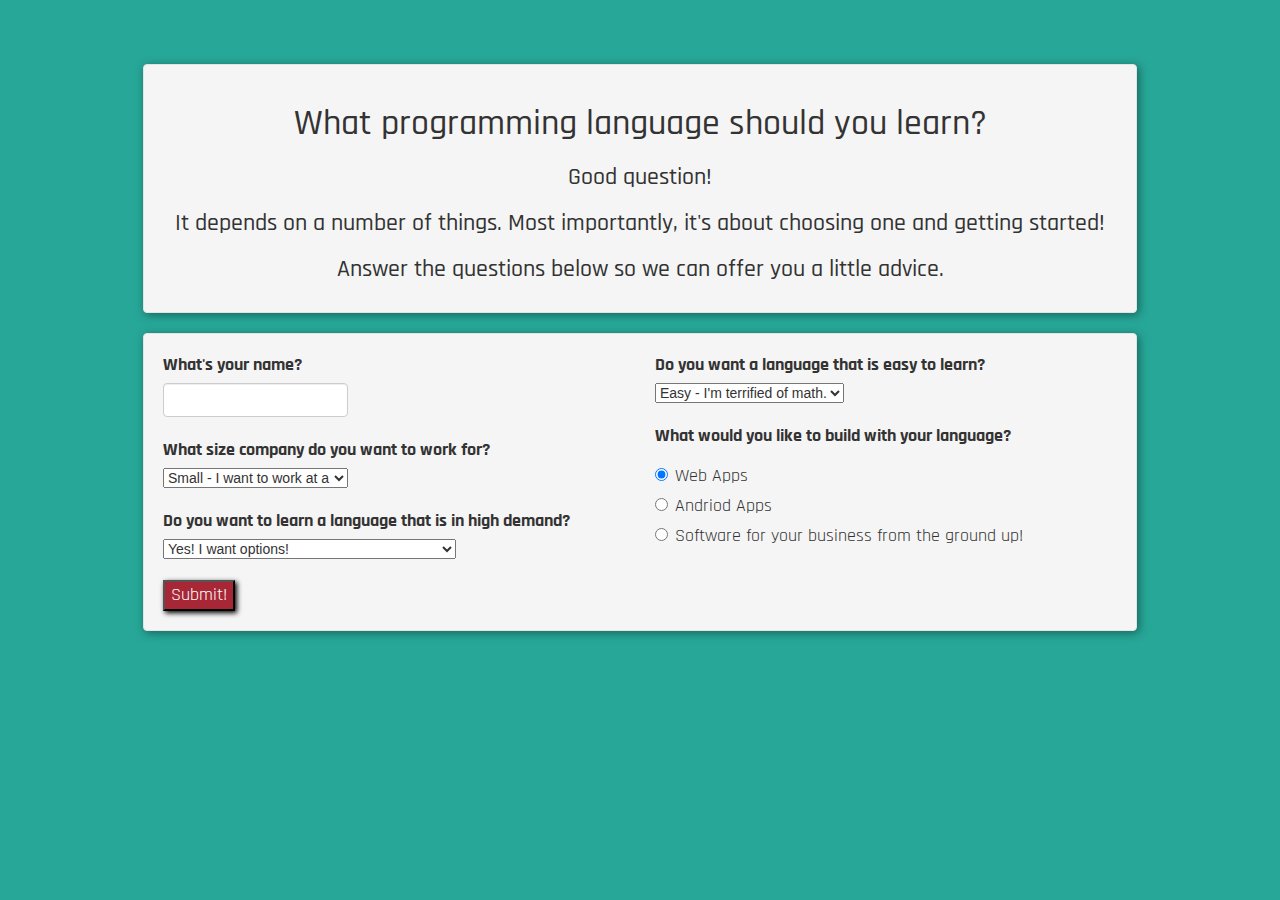
==== index.html @ 6e9ae2db "adjust form placement in html. It will make the js work." ====
<!DOCTYPE html>
<html>
  <head>
    <meta charset="utf-8">
    <link rel="stylesheet" href="css/bootstrap.css">
    <link href="https://fonts.googleapis.com/css?family=Rajdhani:400,500,700" rel="stylesheet">
    <link rel="stylesheet" href="css/styles.css">
    <script src="js/jquery-3.1.1.js" type="text/javascript"></script>
    <script src="js/scripts.js" type="text/javascript"></script>
    <title>Track Suggestions</title>
  </head>
  <body>
    <div class="container">
      <div id="heading" class="well">
          <h1>What programming language should you learn?</h1>
          <h3>Good question!</h3>
          <h3>It depends on a number of things.  Most importantly, it's about choosing one and getting started!</h3>
          <h3>Answer the questions below so we can offer you a little advice.</h3>
      </div>

      <div class="well">
        <div class="row">
          <div class="col-md-6">
            <div id="blank">
              <form>
                <div class="form-group">
                  <label for="name">What's your name?</label>
                  <input id="name" class="form-control" type="text">
                </div>
              </form>
            </div>
            <form class="company-size">
              <label for="size">What size company do you want to work for?</label>
              <select id="size">
                <option value="small">Small - I want to work at a start up.  I have big ideas!</option>
                <option value="medium">Medium - I prefer not too small / not too big.  </option>
                <option value="large">Corporate - I want job security, a 401K, and I have kids to put through school!</option>
                <option value="no-care">Meh, I really don't care, as long as I don't hate my job.</option>
              </select>
            </form>
            <form class="" action="index.html" method="post">

              <label for="demand">Do you want to learn a language that is in high demand?</label>
              <select id="demand">
                <option value="high">Yes! I want options!</option>
                <option value="no-matter">I just want to learn a language that I'll enjoy.</option>
              </select>
              <button type="submit" name="button">Submit!</button>
            </form>
          </div>
          <div class="col-md-6">
            <div class="form-group">
              <form class="questions">
                <label for="simple">Do you want a language that is easy to learn?</label>
                <select id="simple">
                  <option value="easy">Easy - I'm terrified of math.</option>
                  <option value="whatever">I don't care.  Bring it on!</option>
                </select>
                <label for="what">What would you like to build with your language?</label>
                <div id="what">
                  <div class="radio">
                    <label>
                      <input type="radio" name="build" value="web-apps" checked>
                      Web Apps
                    </label>
                  </div>
                  <div class="radio">
                    <label>
                      <input type="radio" name="build" value="android-apps">
                      Andriod Apps
                    </label>
                  </div>
                  <div class="radio">
                    <label>
                      <input type="radio" name="build" value="software">
                      Software for your business from the ground up!
                    </label>
                  </div>
                </div>
              </form>
            </div>
          </div>
        </div>
      </div>
      <div id="show" class="well">
        <h4><span class="addressed"></span> based on the answers you chose, we think you'd best be suited to learn <span class="lang"></span>.  We hope this helped.  Best of luck to you!</h4>
        <img id="php" src="img/php.png" alt="picture of php logo">
        <img id="ruby" src="img/ruby.jpg" alt="picture of ruby logo">
        <img id="java" src="img/java.png" alt="picture of java logo">
      </div>
    </div>
  </body>
</html>
---- css/styles.css ----
/*****************
FONTS
*****************/
body {
  font-family: 'Rajdhani', sans-serif;
}

#heading h3 {
  /*line-height: 2em;*/
}

label {
  font-size: 1.25em;
}

select {
  font-family: sans-serif;;
}

button {
  font-size: 1.25em;
}

/*****************
LAYOUT
*****************/

body {
  margin-top: 5%;
}

.container {
  width: 80%;
}

.btn,
#blank,
#size,
#demand,
#simple,
#what {
  display: block;
}

#blank,
#size,
#demand,
#simple,
#what {
  margin-bottom: 1.5em;
}

#blank,
#size {
  width: 40%;
}

button {
  align
}

#show,
#heading {
  text-align: center;
}

img {
  width: 500px;
  display: block;
  margin: 0 auto;
}

#show {
  display: none;
}
/*****************
COLOR
*****************/

body {
  background-color: #27a798;
}

.well,
.panel,
button {
  box-shadow: 2px 2px 10px #17645b;
}

button {
  background-color: #a72736;
  color: white;
  box-shadow: 2px 2px 5px #000;
}
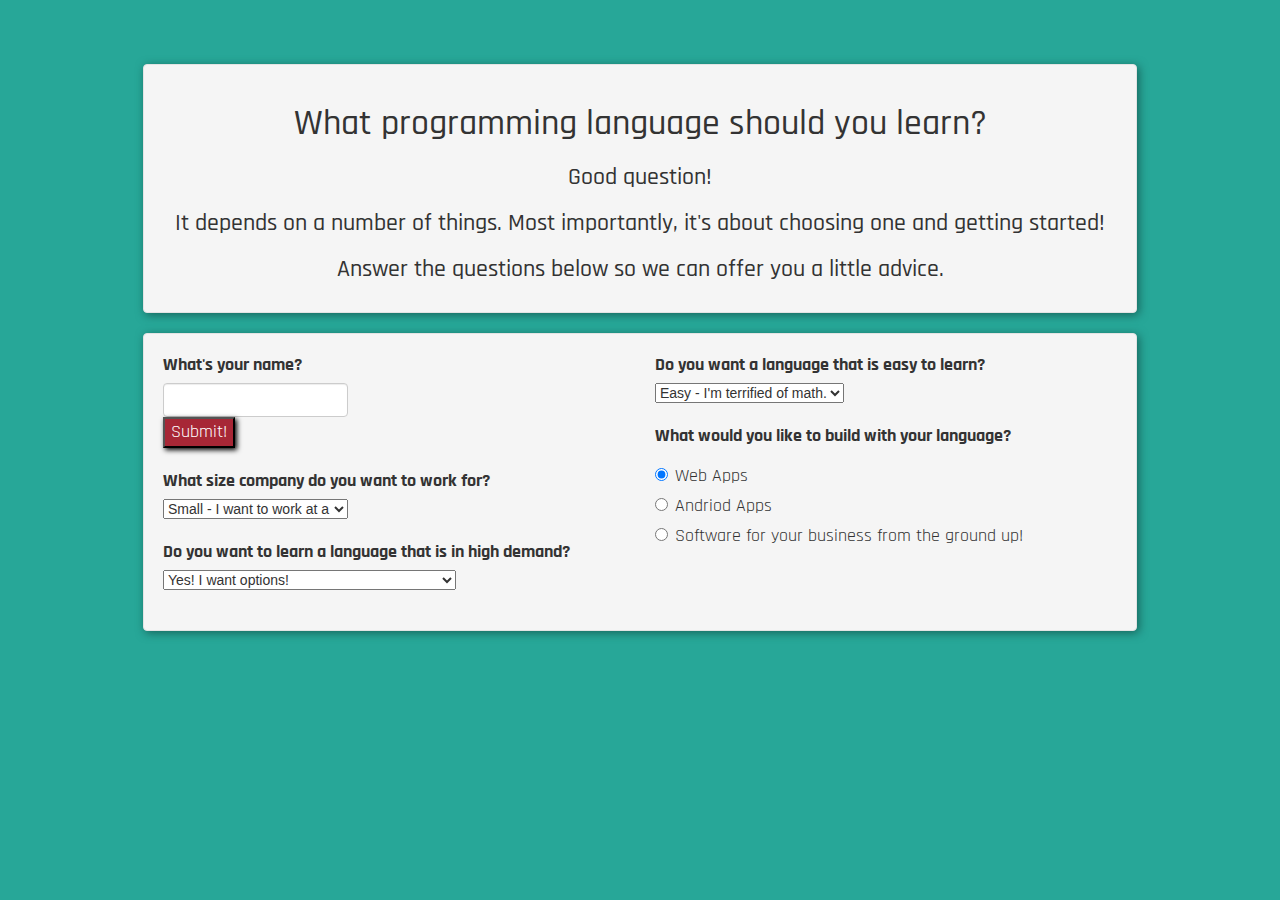
==== commit b8c41e6f: "switched name and #blank around, replaced class addressed with class name in #show. JS will now work" ====
--- a/index.html
+++ b/index.html
@@ -21,15 +21,16 @@
       <div class="well">
         <div class="row">
           <div class="col-md-6">
-            <div id="blank">
+            <div id="blank" class="form-group">
               <form>
                 <div class="form-group">
                   <label for="name">What's your name?</label>
                   <input id="name" class="form-control" type="text">
+                  <button type="submit" name="button">Submit!</button>
                 </div>
               </form>
             </div>
-            <form class="company-size">
+            <div class="company-size">
               <label for="size">What size company do you want to work for?</label>
               <select id="size">
                 <option value="small">Small - I want to work at a start up.  I have big ideas!</option>
@@ -37,53 +38,49 @@
                 <option value="large">Corporate - I want job security, a 401K, and I have kids to put through school!</option>
                 <option value="no-care">Meh, I really don't care, as long as I don't hate my job.</option>
               </select>
-            </form>
-            <form class="" action="index.html" method="post">
-
+            </div>
+            <div class="demand">
               <label for="demand">Do you want to learn a language that is in high demand?</label>
               <select id="demand">
                 <option value="high">Yes! I want options!</option>
                 <option value="no-matter">I just want to learn a language that I'll enjoy.</option>
               </select>
-              <button type="submit" name="button">Submit!</button>
-            </form>
+            </div>
           </div>
           <div class="col-md-6">
-            <div class="form-group">
-              <form class="questions">
+              <div class="form-group">
                 <label for="simple">Do you want a language that is easy to learn?</label>
                 <select id="simple">
                   <option value="easy">Easy - I'm terrified of math.</option>
                   <option value="whatever">I don't care.  Bring it on!</option>
                 </select>
-                <label for="what">What would you like to build with your language?</label>
-                <div id="what">
-                  <div class="radio">
-                    <label>
-                      <input type="radio" name="build" value="web-apps" checked>
-                      Web Apps
-                    </label>
-                  </div>
-                  <div class="radio">
-                    <label>
-                      <input type="radio" name="build" value="android-apps">
-                      Andriod Apps
-                    </label>
-                  </div>
-                  <div class="radio">
-                    <label>
-                      <input type="radio" name="build" value="software">
-                      Software for your business from the ground up!
-                    </label>
-                  </div>
+              </div>
+              <div id="what">
+                <label for="radio">What would you like to build with your language?</label>
+                <div class="radio">
+                  <label>
+                    <input type="radio" name="build" value="web-apps" checked>
+                    Web Apps
+                  </label>
                 </div>
-              </form>
+                <div class="radio">
+                  <label>
+                    <input type="radio" name="build" value="android-apps">
+                    Andriod Apps
+                  </label>
+                </div>
+                <div class="radio">
+                  <label>
+                    <input type="radio" name="build" value="software">
+                    Software for your business from the ground up!
+                  </label>
+                </div>
+              </div>
             </div>
-          </div>
         </div>
       </div>
       <div id="show" class="well">
-        <h4><span class="addressed"></span> based on the answers you chose, we think you'd best be suited to learn <span class="lang"></span>.  We hope this helped.  Best of luck to you!</h4>
+        <h4><span class="name"></span> based on the answers you chose, we think you'd best be suited to learn <span class="lang"></span>.  We hope this helped.  Best of luck to you!</h4>
         <img id="php" src="img/php.png" alt="picture of php logo">
         <img id="ruby" src="img/ruby.jpg" alt="picture of ruby logo">
         <img id="java" src="img/java.png" alt="picture of java logo">
--- a/css/styles.css
+++ b/css/styles.css
@@ -24,6 +24,9 @@
 /*****************
 LAYOUT
 *****************/
+#show {
+  display: none;
+}
 
 body {
   margin-top: 5%;
@@ -70,9 +73,7 @@
   margin: 0 auto;
 }
 
-#show {
-  display: none;
-}
+
 /*****************
 COLOR
 *****************/
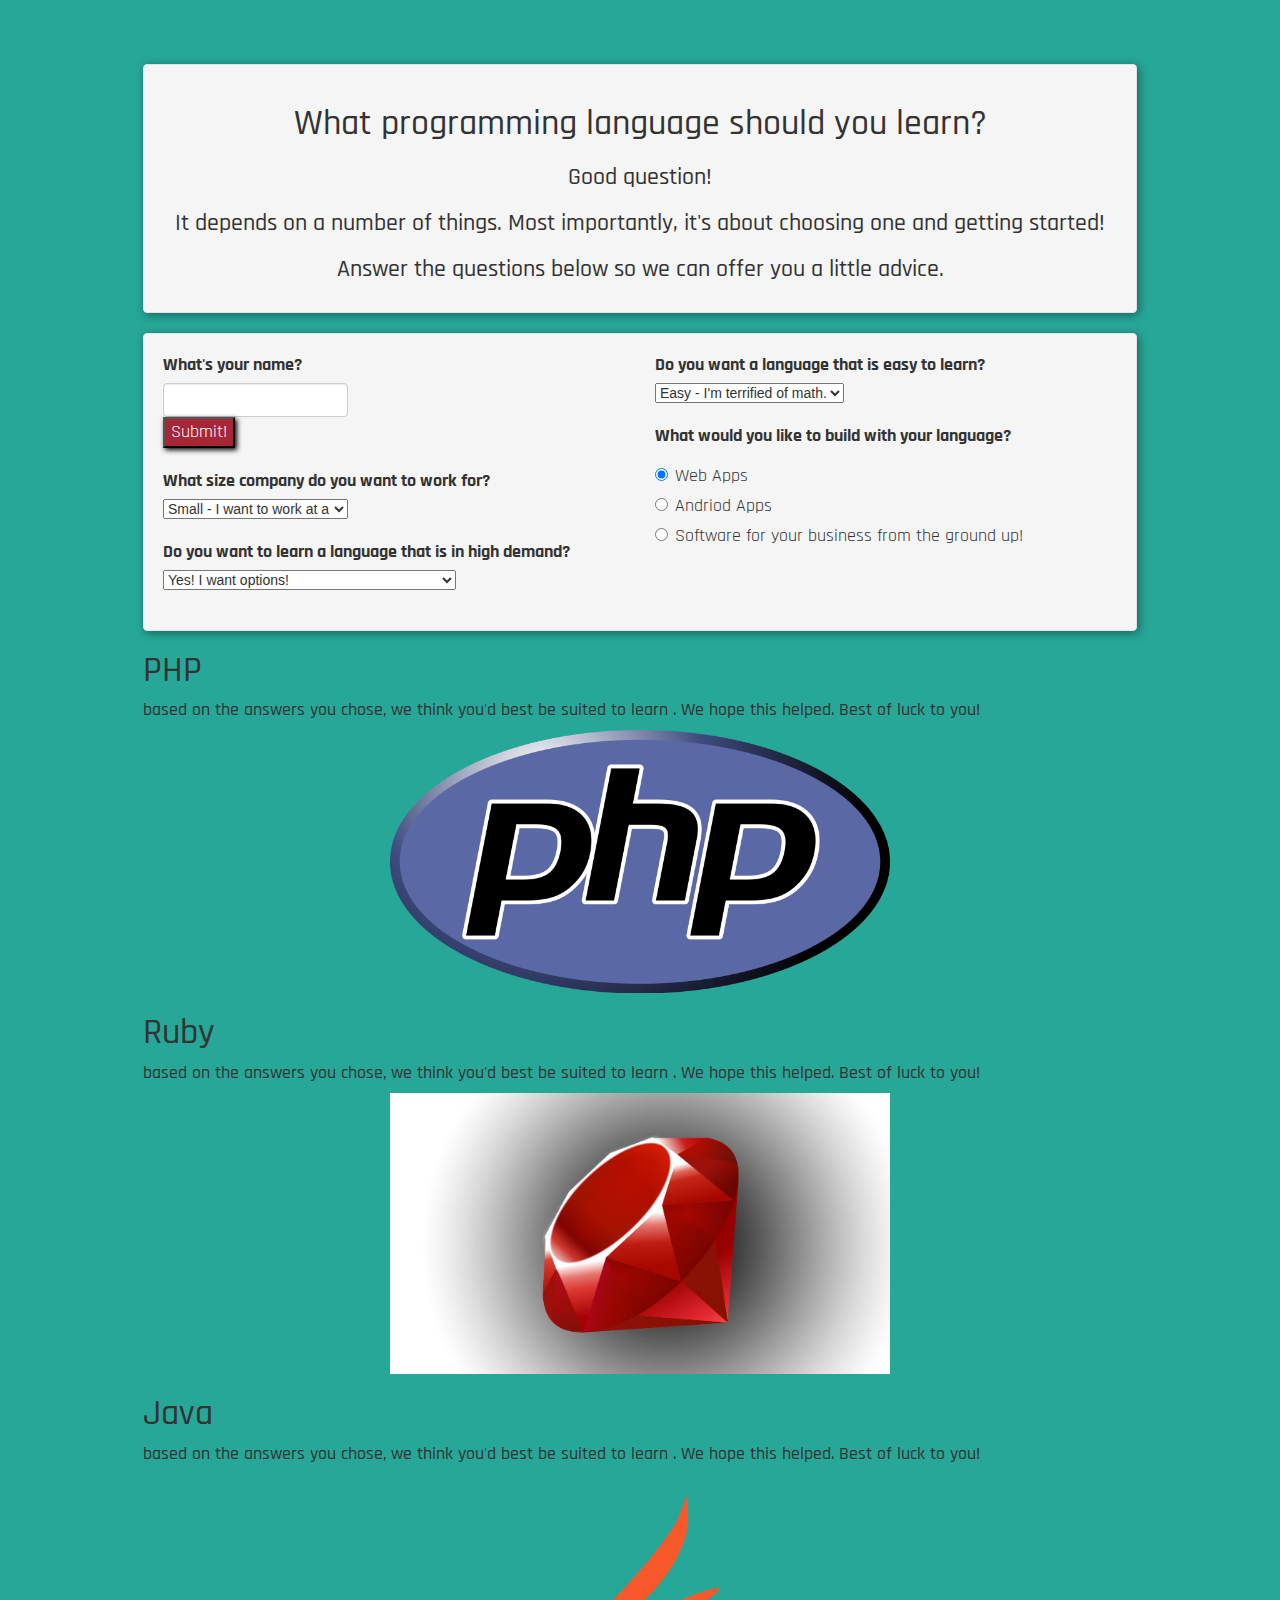
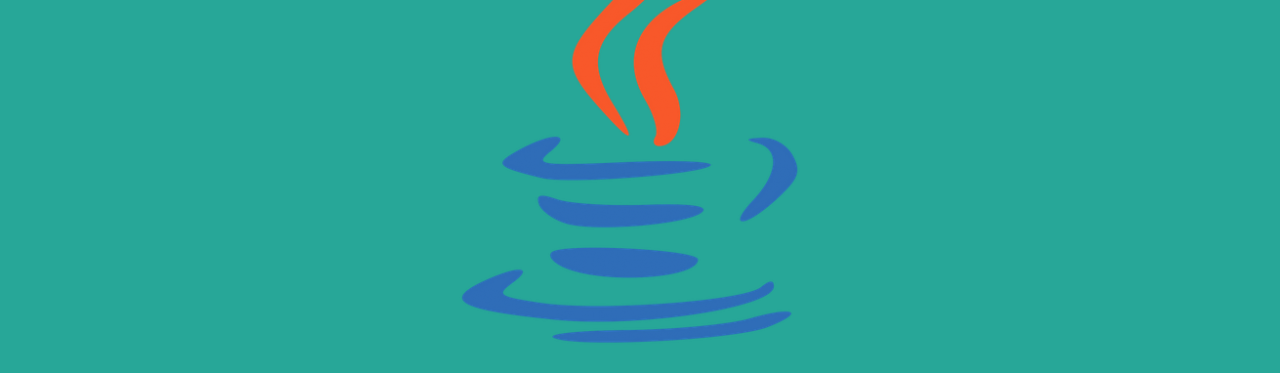
==== commit c8945e1c: "set up html for better branching, by adding individual sections for ruby, java, and php" ====
--- a/index.html
+++ b/index.html
@@ -79,11 +79,21 @@
             </div>
         </div>
       </div>
-      <div id="show" class="well">
+      <div id="php">
+        <h1>PHP</h1>
         <h4><span class="name"></span> based on the answers you chose, we think you'd best be suited to learn <span class="lang"></span>.  We hope this helped.  Best of luck to you!</h4>
-        <img id="php" src="img/php.png" alt="picture of php logo">
-        <img id="ruby" src="img/ruby.jpg" alt="picture of ruby logo">
+        <img id="php-logo" src="img/php.png" alt="picture of php logo">
+      </div>
+      <div id="ruby">
+        <h1>Ruby</h1>
+        <h4><span class="name"></span> based on the answers you chose, we think you'd best be suited to learn <span class="lang"></span>.  We hope this helped.  Best of luck to you!</h4>
+        <img id="ruby-logo" src="img/ruby.jpg" alt="picture of ruby logo">
+      </div>
+      <div id="java">
+        <h1>Java</h1>
+        <h4><span class="name"></span> based on the answers you chose, we think you'd best be suited to learn <span class="lang"></span>.  We hope this helped.  Best of luck to you!</h4>
         <img id="java" src="img/java.png" alt="picture of java logo">
+      </div>
       </div>
     </div>
   </body>
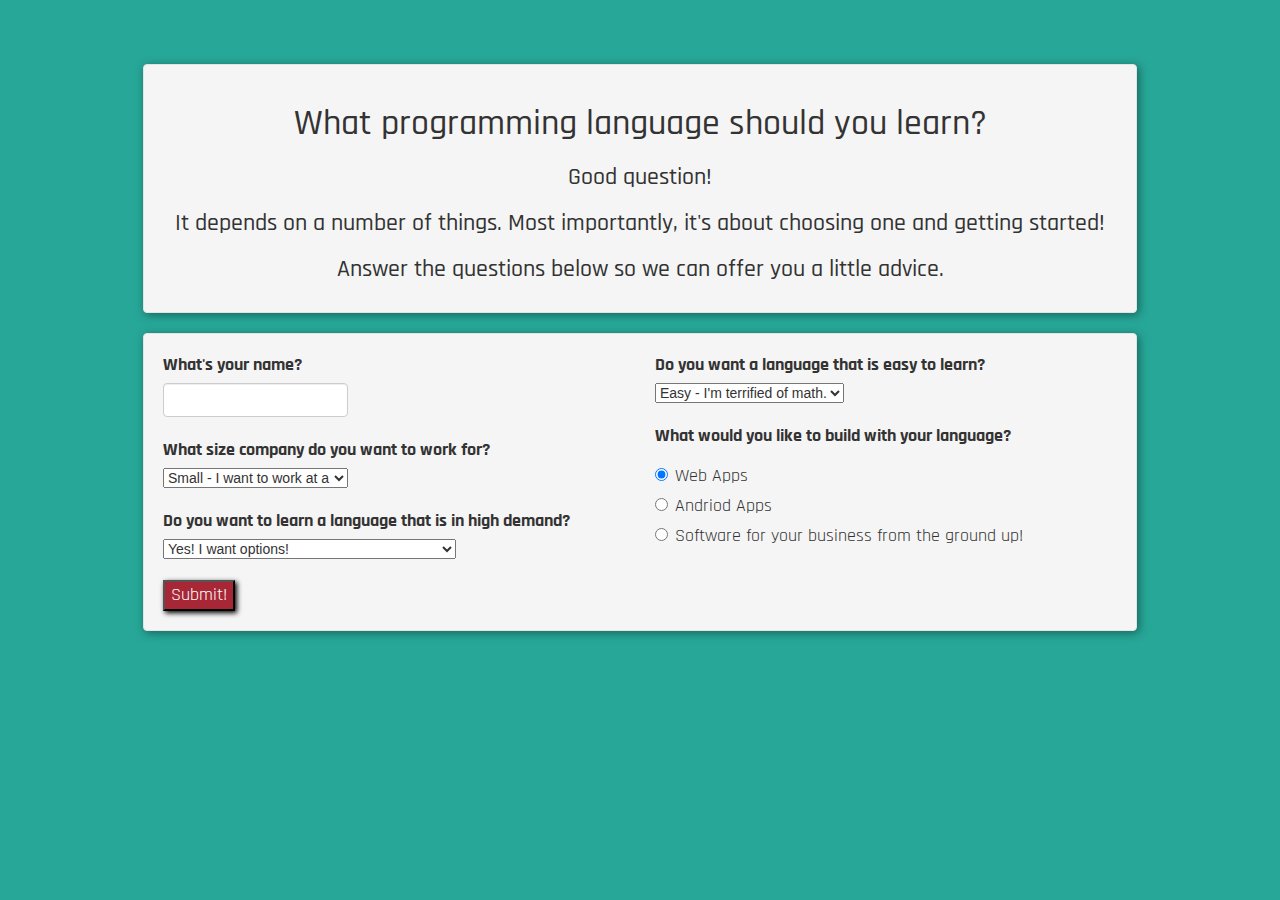
==== commit cf95f175: "moved button to end of questionnaire" ====
--- a/index.html
+++ b/index.html
@@ -26,11 +26,10 @@
                 <div class="form-group">
                   <label for="name">What's your name?</label>
                   <input id="name" class="form-control" type="text">
-                  <button type="submit" name="button">Submit!</button>
                 </div>
               </form>
             </div>
-            <div class="company-size">
+            <form id="company-size">
               <label for="size">What size company do you want to work for?</label>
               <select id="size">
                 <option value="small">Small - I want to work at a start up.  I have big ideas!</option>
@@ -38,7 +37,7 @@
                 <option value="large">Corporate - I want job security, a 401K, and I have kids to put through school!</option>
                 <option value="no-care">Meh, I really don't care, as long as I don't hate my job.</option>
               </select>
-            </div>
+            </form>
             <div class="demand">
               <label for="demand">Do you want to learn a language that is in high demand?</label>
               <select id="demand">
@@ -78,18 +77,19 @@
               </div>
             </div>
         </div>
+        <button type="submit" name="button">Submit!</button>
       </div>
-      <div id="php">
+      <div id="php" class="well">
         <h1>PHP</h1>
         <h4><span class="name"></span> based on the answers you chose, we think you'd best be suited to learn <span class="lang"></span>.  We hope this helped.  Best of luck to you!</h4>
         <img id="php-logo" src="img/php.png" alt="picture of php logo">
       </div>
-      <div id="ruby">
+      <div id="ruby" class="well">
         <h1>Ruby</h1>
         <h4><span class="name"></span> based on the answers you chose, we think you'd best be suited to learn <span class="lang"></span>.  We hope this helped.  Best of luck to you!</h4>
         <img id="ruby-logo" src="img/ruby.jpg" alt="picture of ruby logo">
       </div>
-      <div id="java">
+      <div id="java" class="well">
         <h1>Java</h1>
         <h4><span class="name"></span> based on the answers you chose, we think you'd best be suited to learn <span class="lang"></span>.  We hope this helped.  Best of luck to you!</h4>
         <img id="java" src="img/java.png" alt="picture of java logo">
--- a/css/styles.css
+++ b/css/styles.css
@@ -24,7 +24,9 @@
 /*****************
 LAYOUT
 *****************/
-#show {
+#php,
+#ruby,
+#java {
   display: none;
 }
 
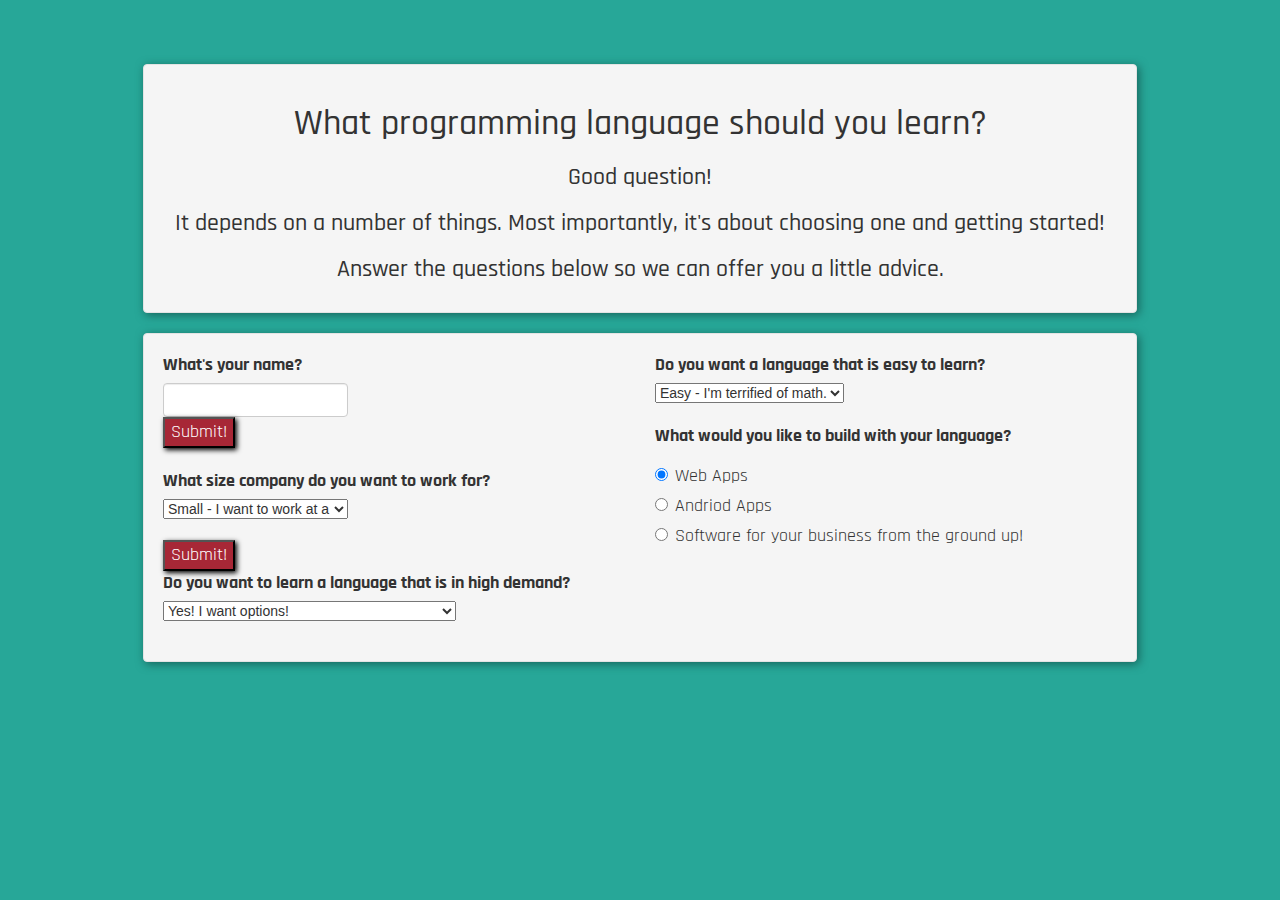
==== commit b48641b0: "started new draft of html.  I think my divs and forms were not structured correctly. This marks a ta" ====
--- a/index.html
+++ b/index.html
@@ -23,77 +23,79 @@
           <div class="col-md-6">
             <div id="blank" class="form-group">
               <form>
-                <div class="form-group">
-                  <label for="name">What's your name?</label>
-                  <input id="name" class="form-control" type="text">
-                </div>
+                <label for="name">What's your name?</label>
+                <input id="name" class="form-control" type="text">
+              </form>
+              <button type="submit" name="button">Submit!</button>
+            </div>
+            <div id="companySize">
+              <form >
+                <label for="size">What size company do you want to work for?</label>
+                <select id="size">
+                  <option value="small">Small - I want to work at a start up.  I have big ideas!</option>
+                  <option value="medium">Medium - I prefer not too small / not too big.  </option>
+                  <option value="large">Corporate - I want job security, a 401K, and I have kids to put through school!</option>
+                </select>
               </form>
             </div>
-            <form id="company-size">
-              <label for="size">What size company do you want to work for?</label>
-              <select id="size">
-                <option value="small">Small - I want to work at a start up.  I have big ideas!</option>
-                <option value="medium">Medium - I prefer not too small / not too big.  </option>
-                <option value="large">Corporate - I want job security, a 401K, and I have kids to put through school!</option>
-                <option value="no-care">Meh, I really don't care, as long as I don't hate my job.</option>
-              </select>
-            </form>
-            <div class="demand">
+            <button type="submit" name="button">Submit!</button>
+            <form id="in-demand">
               <label for="demand">Do you want to learn a language that is in high demand?</label>
               <select id="demand">
                 <option value="high">Yes! I want options!</option>
                 <option value="no-matter">I just want to learn a language that I'll enjoy.</option>
               </select>
-            </div>
+            </form>
           </div>
           <div class="col-md-6">
-              <div class="form-group">
+            <div class="form-group">
+              <form>
                 <label for="simple">Do you want a language that is easy to learn?</label>
                 <select id="simple">
                   <option value="easy">Easy - I'm terrified of math.</option>
                   <option value="whatever">I don't care.  Bring it on!</option>
                 </select>
+              </form>
+            </div>
+            <div id="what">
+              <label for="radio">What would you like to build with your language?</label>
+              <div class="radio">
+                <label>
+                  <input type="radio" name="build" value="web-apps" checked>
+                  Web Apps
+                </label>
               </div>
-              <div id="what">
-                <label for="radio">What would you like to build with your language?</label>
-                <div class="radio">
-                  <label>
-                    <input type="radio" name="build" value="web-apps" checked>
-                    Web Apps
-                  </label>
-                </div>
-                <div class="radio">
-                  <label>
-                    <input type="radio" name="build" value="android-apps">
-                    Andriod Apps
-                  </label>
-                </div>
-                <div class="radio">
-                  <label>
-                    <input type="radio" name="build" value="software">
-                    Software for your business from the ground up!
-                  </label>
-                </div>
+              <div class="radio">
+                <label>
+                  <input type="radio" name="build" value="android-apps">
+                  Andriod Apps
+                </label>
+              </div>
+              <div class="radio">
+                <label>
+                  <input type="radio" name="build" value="software">
+                  Software for your business from the ground up!
+                </label>
               </div>
             </div>
+          </div>
         </div>
-        <button type="submit" name="button">Submit!</button>
       </div>
-      <div id="php" class="well">
-        <h1>PHP</h1>
-        <h4><span class="name"></span> based on the answers you chose, we think you'd best be suited to learn <span class="lang"></span>.  We hope this helped.  Best of luck to you!</h4>
-        <img id="php-logo" src="img/php.png" alt="picture of php logo">
-      </div>
-      <div id="ruby" class="well">
-        <h1>Ruby</h1>
-        <h4><span class="name"></span> based on the answers you chose, we think you'd best be suited to learn <span class="lang"></span>.  We hope this helped.  Best of luck to you!</h4>
-        <img id="ruby-logo" src="img/ruby.jpg" alt="picture of ruby logo">
-      </div>
-      <div id="java" class="well">
-        <h1>Java</h1>
-        <h4><span class="name"></span> based on the answers you chose, we think you'd best be suited to learn <span class="lang"></span>.  We hope this helped.  Best of luck to you!</h4>
-        <img id="java" src="img/java.png" alt="picture of java logo">
-      </div>
+      <div id="show" class="well">
+        <h4><span class="name"></span>, based on the answers you chose, we think you'd best be suited to learn <span class="lang"></span>.  We hope this helped.  Best of luck to you!</h4>
+        <div id="php">
+          <br>
+          <h1>PHP</h1>
+          <img id="php-logo" src="img/php.png" alt="picture of php logo">
+        </div>
+        <div id="ruby">
+          <h1>Ruby</h1>
+          <img id="ruby-logo" src="img/ruby.jpg" alt="picture of ruby logo">
+        </div>
+        <div id="java">
+          <h1>Java</h1>
+          <img id="java-logo" src="img/java.png" alt="picture of java logo">
+        </div>
       </div>
     </div>
   </body>
--- a/css/styles.css
+++ b/css/styles.css
@@ -24,6 +24,7 @@
 /*****************
 LAYOUT
 *****************/
+#show,
 #php,
 #ruby,
 #java {
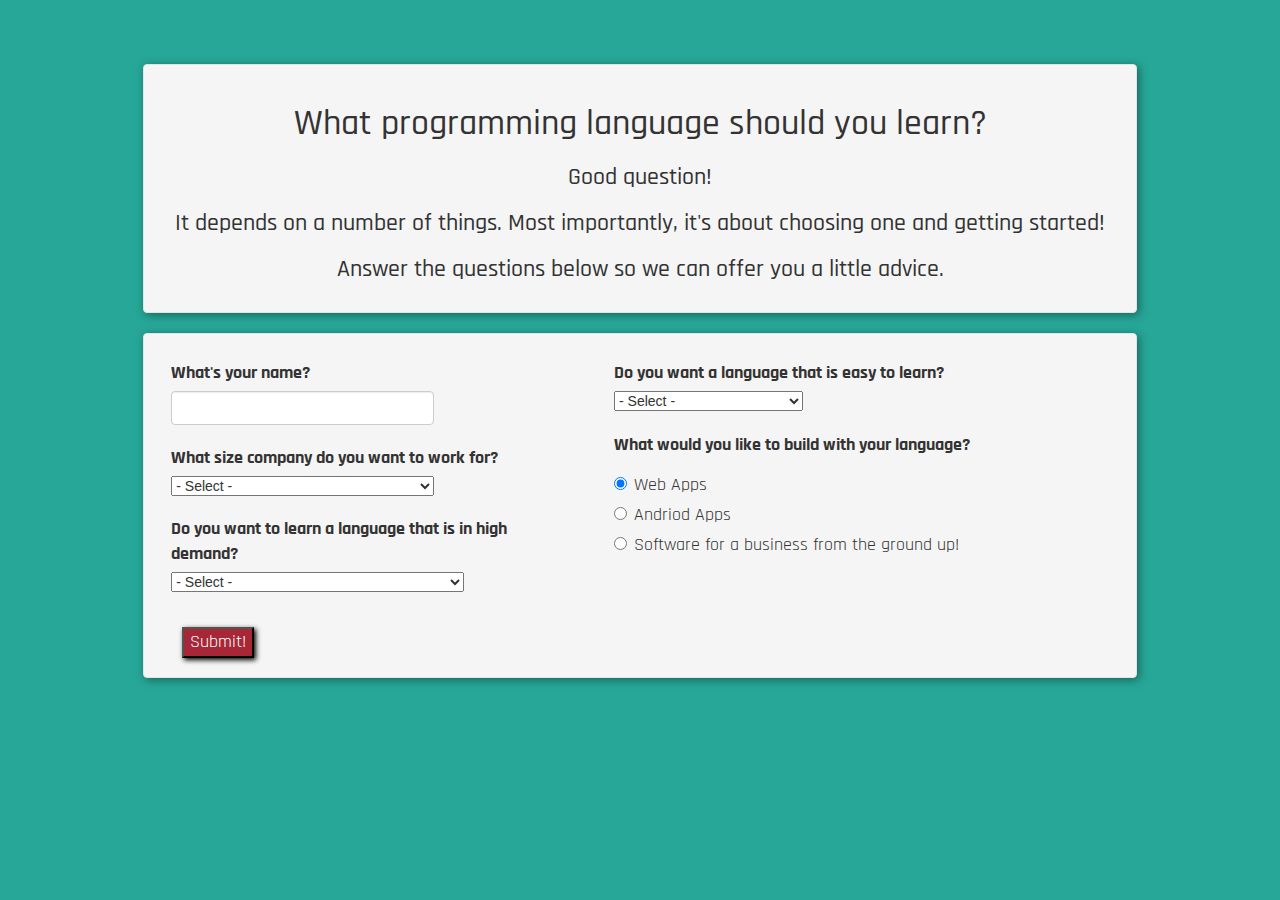
==== commit 8f43ad98: "Got rid of first html document.  index2.html is now index.html." ====
--- a/index.html
+++ b/index.html
@@ -12,77 +12,78 @@
   <body>
     <div class="container">
       <div id="heading" class="well">
-          <h1>What programming language should you learn?</h1>
-          <h3>Good question!</h3>
-          <h3>It depends on a number of things.  Most importantly, it's about choosing one and getting started!</h3>
-          <h3>Answer the questions below so we can offer you a little advice.</h3>
+        <h1>What programming language should you learn?</h1>
+        <h3>Good question!</h3>
+        <h3>It depends on a number of things.  Most importantly, it's about choosing one and getting started!</h3>
+        <h3>Answer the questions below so we can offer you a little advice.</h3>
       </div>
-
-      <div class="well">
-        <div class="row">
-          <div class="col-md-6">
-            <div id="blank" class="form-group">
-              <form>
-                <label for="name">What's your name?</label>
-                <input id="name" class="form-control" type="text">
-              </form>
-              <button type="submit" name="button">Submit!</button>
-            </div>
-            <div id="companySize">
-              <form >
-                <label for="size">What size company do you want to work for?</label>
-                <select id="size">
-                  <option value="small">Small - I want to work at a start up.  I have big ideas!</option>
-                  <option value="medium">Medium - I prefer not too small / not too big.  </option>
-                  <option value="large">Corporate - I want job security, a 401K, and I have kids to put through school!</option>
-                </select>
-              </form>
+      <div id="questions"class="well">
+        <div id="blank">
+          <form>
+            <div class="row">
+              <div id="column-1" class="col-md-6">
+                <div class="form-group">
+                  <label for="name">What's your name?</label>
+                  <input id="name" class="form-control" type="text">
+                </div>
+                <div class="form-group">
+                  <label for="size">What size company do you want to work for?</label>
+                  <select id="size">
+                    <option value="none"> - Select - </option>
+                    <option value="small">Small - I want to work at a start up.  I have big ideas!</option>
+                    <option value="medium">Medium - I prefer not too small / not too big.  </option>
+                    <option value="large">Corporate - I want job security, a 401K, and I have kids to put through school!</option>
+                  </select>
+                </div>
+                <div class="form-group">
+                  <label for="demand">Do you want to learn a language that is in high demand?</label>
+                  <select id="demand">
+                    <option value="none"> - Select - </option>
+                    <option value="high">Yes! I want options!</option>
+                    <option value="no-matter">I just want to learn a language that I'll enjoy.</option>
+                  </select>
+                </div>
+              </div>
+              <div id="column-2" class="col-md-6">
+                <div class="form-group">
+                  <label for="simple">Do you want a language that is easy to learn?</label>
+                  <select id="simple">
+                    <option value="none"> - Select - </option>
+                    <option value="easy">Easy - I'm terrified of math.</option>
+                    <option value="whatever">I don't care.  Bring it on!</option>
+                  </select>
+                </div>
+                <div class="form-group">
+                  <label for="radio">What would you like to build with your language?</label>
+                  <div class="radio">
+                    <label>
+                      <input type="radio" name="build" value="web-apps" checked>
+                      Web Apps
+                    </label>
+                  </div>
+                  <div class="radio">
+                    <label>
+                      <input type="radio" name="build" value="android-apps">
+                      Andriod Apps
+                    </label>
+                  </div>
+                  <div class="radio">
+                    <label>
+                      <input type="radio" name="build" value="software">
+                      Software for a business from the ground up!
+                    </label>
+                  </div>
+                </div>
+              </div>
             </div>
             <button type="submit" name="button">Submit!</button>
-            <form id="in-demand">
-              <label for="demand">Do you want to learn a language that is in high demand?</label>
-              <select id="demand">
-                <option value="high">Yes! I want options!</option>
-                <option value="no-matter">I just want to learn a language that I'll enjoy.</option>
-              </select>
-            </form>
-          </div>
-          <div class="col-md-6">
-            <div class="form-group">
-              <form>
-                <label for="simple">Do you want a language that is easy to learn?</label>
-                <select id="simple">
-                  <option value="easy">Easy - I'm terrified of math.</option>
-                  <option value="whatever">I don't care.  Bring it on!</option>
-                </select>
-              </form>
-            </div>
-            <div id="what">
-              <label for="radio">What would you like to build with your language?</label>
-              <div class="radio">
-                <label>
-                  <input type="radio" name="build" value="web-apps" checked>
-                  Web Apps
-                </label>
-              </div>
-              <div class="radio">
-                <label>
-                  <input type="radio" name="build" value="android-apps">
-                  Andriod Apps
-                </label>
-              </div>
-              <div class="radio">
-                <label>
-                  <input type="radio" name="build" value="software">
-                  Software for your business from the ground up!
-                </label>
-              </div>
-            </div>
-          </div>
+          </form>
         </div>
       </div>
       <div id="show" class="well">
-        <h4><span class="name"></span>, based on the answers you chose, we think you'd best be suited to learn <span class="lang"></span>.  We hope this helped.  Best of luck to you!</h4>
+        <h4><span class="name"></span>, based on the answers you chose, we think you'd best be suited to learn: <span class="lang"></span>  </h4>
+      </div>
+      <div class="languages" class="well">
         <div id="php">
           <br>
           <h1>PHP</h1>
@@ -93,9 +94,9 @@
           <img id="ruby-logo" src="img/ruby.jpg" alt="picture of ruby logo">
         </div>
         <div id="java">
-          <h1>Java</h1>
-          <img id="java-logo" src="img/java.png" alt="picture of java logo">
-        </div>
+        <h1>Java</h1>
+        <img id="java-logo" src="img/java.png" alt="picture of java logo">
+      </div>
       </div>
     </div>
   </body>
--- a/css/styles.css
+++ b/css/styles.css
@@ -29,6 +29,7 @@
 #ruby,
 #java {
   display: none;
+  text-align: center;
 }
 
 body {
@@ -39,30 +40,33 @@
   width: 80%;
 }
 
-.btn,
-#blank,
-#size,
-#demand,
-#simple,
-#what {
-  display: block;
+#questions {
+min-height: 100%;
 }
 
-#blank,
-#size,
-#demand,
-#simple,
-#what {
-  margin-bottom: 1.5em;
+.row {
+  margin-bottom: 2%;
 }
 
-#blank,
+#column-1,
+#column-2 {
+  width: 45%;
+}
+
+.form-group {
+  margin-top: 2%;
+  margin-bottom: 5%;
+  margin-left: 2%;
+}
+
+#name,
 #size {
-  width: 40%;
+  width: 65%;
 }
 
 button {
-  align
+  margin-top: -9%;
+  margin-left: 2%;
 }
 
 #show,
@@ -86,8 +90,7 @@
 }
 
 .well,
-.panel,
-button {
+.panel {
   box-shadow: 2px 2px 10px #17645b;
 }
 
